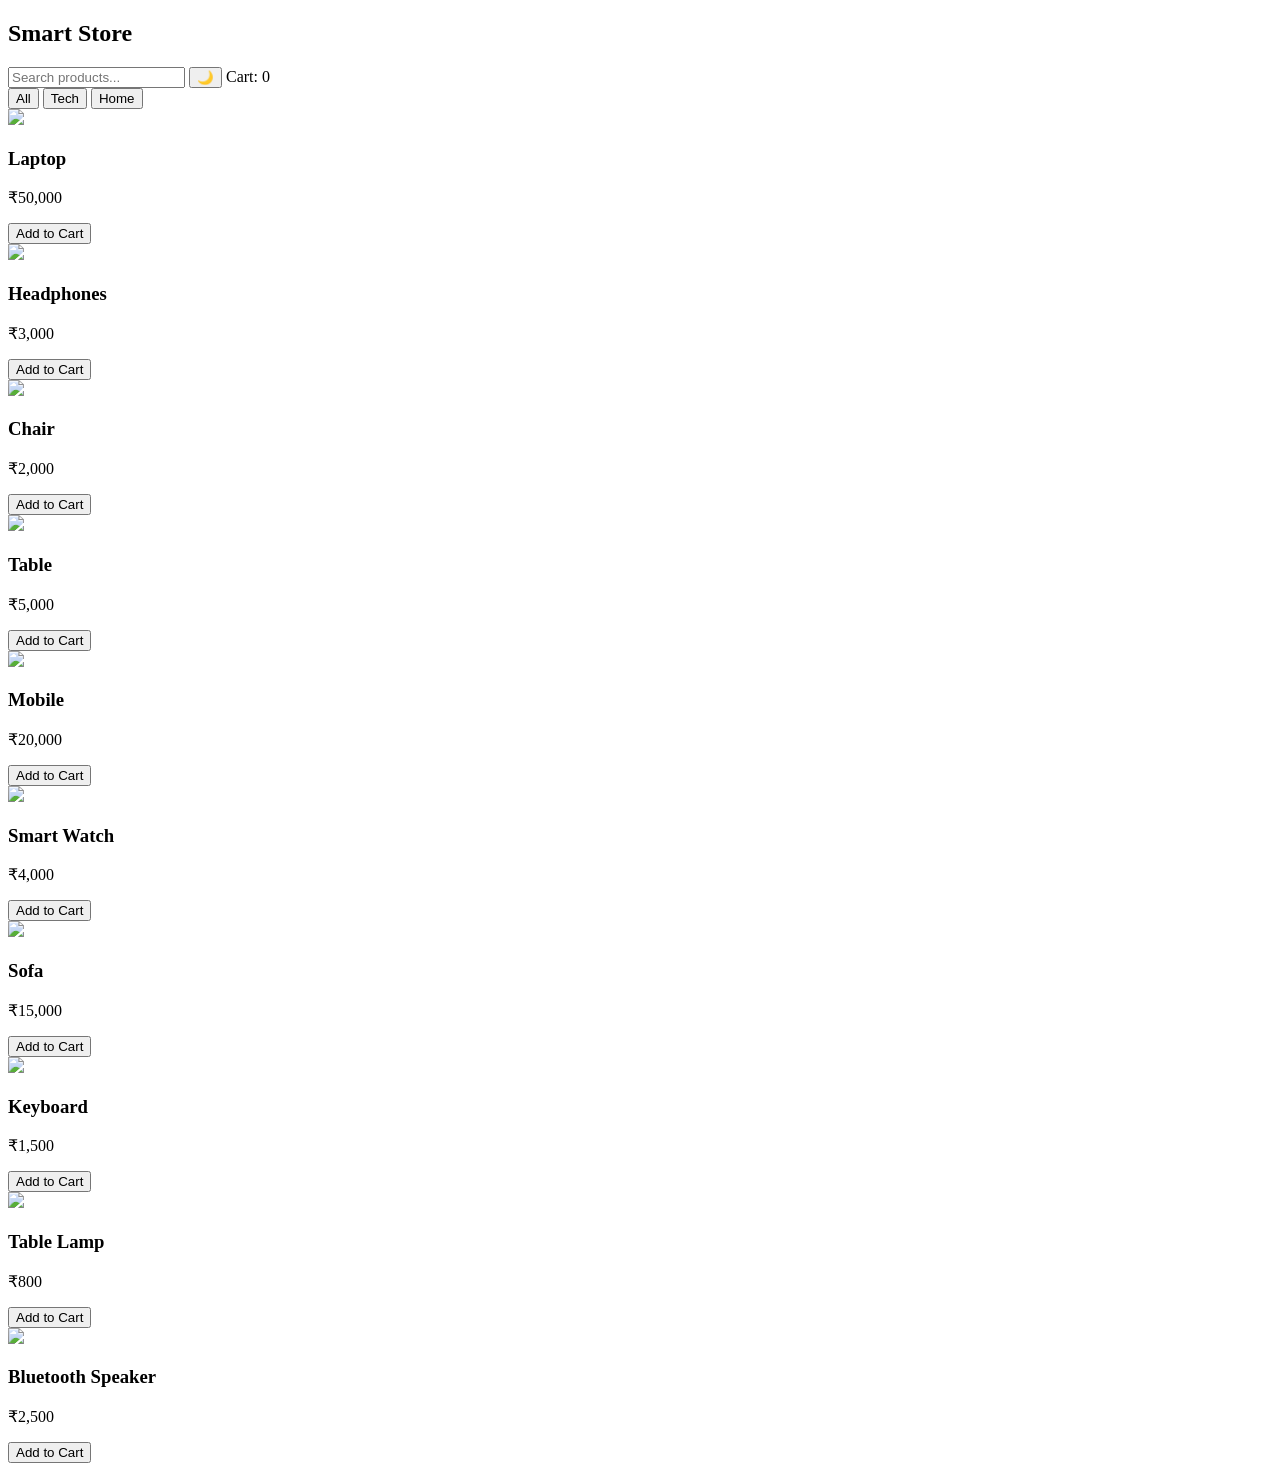
==== task1-smart-product-dashboard/index.html @ e1370e6c "Create index.html" ====
<!DOCTYPE html>
<html lang="en">
    <head>
        <meta charset="UTF-8">
        <meta name="viewport" content="width=device-width, initial-scale=1.0">
        <title>Smart Store</title><link rel="stylesheet" href="style1.css">
        <script src="script1.js"></script>
    </head>
    <body>
        <header>
            <h2>Smart Store</h2>
            <div class="controls">
                <input type="text" id="search" placeholder="Search products...">
                <button onclick="toggleMode()">🌙</button>
                Cart: <span id="cart">0</span>
            </div>
        </header>
        <div class="filter">
            <button onclick="filterItems('all')">All</button>
            <button onclick="filterItems('tech')">Tech</button>
            <button onclick="filterItems('home')">Home</button>
        </div>
        <div class="products">
            <!-- PRODUCTS -->
             <div class="card" data-name="laptop" data-category="tech">
                <img src="../public/images/laptop.jpg">
                <h3>Laptop</h3>
                <p>₹50,000</p>
                <button onclick="addCart('Laptop')">Add to Cart</button>
            </div>
            <div class="card" data-name="headphones" data-category="tech">
                <img src="../public/images/headphones.png">
                <h3>Headphones</h3>
                <p>₹3,000</p>
                <button onclick="addCart('Headphones')">Add to Cart</button>
            </div>
            <div class="card" data-name="chair" data-category="home">
                <img src="../public/images/chair.jpg">
                <h3>Chair</h3>
                <p>₹2,000</p>
                <button onclick="addCart('Chair')">Add to Cart</button>
            </div>
            <div class="card" data-name="table" data-category="home">
                <img src="../public/images/table.jpg">
                <h3>Table</h3>
                <p>₹5,000</p>
                <button onclick="addCart('Table')">Add to Cart</button>
            </div>
            <div class="card" data-name="mobile" data-category="tech">
                <img src="../public/images/iphone.png">
                <h3>Mobile</h3>
                <p>₹20,000</p>
                <button onclick="addCart('Mobile')">Add to Cart</button>
            </div>
            <div class="card" data-name="watch" data-category="tech">
                <img src="../public/images/watch.jpg">
                <h3>Smart Watch</h3>
                <p>₹4,000</p>
                <button onclick="addCart('Watch')">Add to Cart</button>
            </div>
            <div class="card" data-name="sofa" data-category="home">
                <img src="../public/images/sofa.jpg">
                <h3>Sofa</h3>
                <p>₹15,000</p>
                <button onclick="addCart('Sofa')">Add to Cart</button>
            </div>

            <div class="card" data-name="keyboard" data-category="tech">
                <img src="../public/images/keyboard.jpg">
                <h3>Keyboard</h3>
                <p>₹1,500</p>
                <button onclick="addCart('Keyboard')">Add to Cart</button>
            </div>
            <div class="card" data-name="lamp" data-category="home">
                <img src="../public/images/table light.jpg">
                <h3>Table Lamp</h3>
                <p>₹800</p>
                <button onclick="addCart('Lamp')">Add to Cart</button>
            </div>
            <div class="card" data-name="speaker" data-category="tech">
                <img src="../public/images/speakers.jpg">
                <h3>Bluetooth Speaker</h3>
                <p>₹2,500</p>
                <button onclick="addCart('Speaker')">Add to Cart</button>
            </div>
        </div>
    </body>
</html>
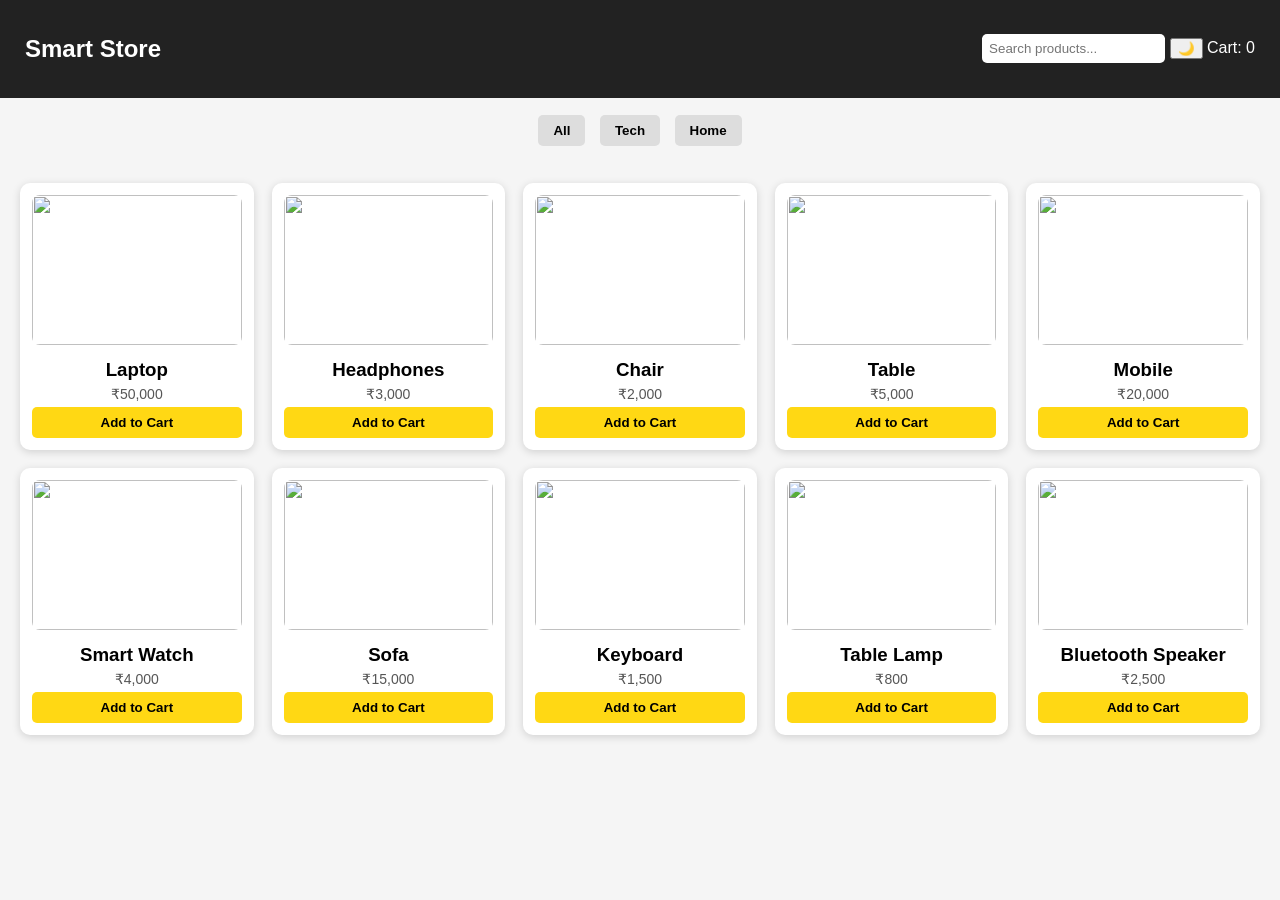
==== commit 7d3dcc36: "Update index.html" ====
--- a/task1-smart-product-dashboard/index.html
+++ b/task1-smart-product-dashboard/index.html
@@ -3,8 +3,8 @@
     <head>
         <meta charset="UTF-8">
         <meta name="viewport" content="width=device-width, initial-scale=1.0">
-        <title>Smart Store</title><link rel="stylesheet" href="style1.css">
-        <script src="script1.js"></script>
+        <title>Smart Store</title><link rel="stylesheet" href="style.css">
+        <script src="script.js"></script>
     </head>
     <body>
         <header>
--- a/task1-smart-product-dashboard/style.css
+++ b/task1-smart-product-dashboard/style.css
@@ -0,0 +1,111 @@
+body {
+    margin: 0;
+    font-family: Arial;
+    background: #f5f5f5;
+    transition: 0.3s;
+}
+
+/* HEADER */
+header {
+    display: flex;
+    justify-content: space-between;
+    align-items: center;
+    padding: 15px 25px;
+    background: #222;
+    color: white;
+}
+
+.controls input {
+    padding: 7px;
+    border-radius: 5px;
+    border: none;
+    outline: none;
+}
+
+/* FILTER */
+.filter {
+    text-align: center;
+    padding: 12px;
+}
+
+.filter button {
+    margin: 5px;
+    padding: 8px 15px;
+    border: none;
+    background: #ddd;
+    border-radius: 5px;
+    cursor: pointer;
+    font-weight: bold;
+}
+
+.filter button:hover {
+    background: #bbb;
+}
+
+/* PRODUCTS */
+.products {
+    display: grid;
+    grid-template-columns: repeat(auto-fit, minmax(220px, 1fr));
+    gap: 18px;
+    padding: 20px;
+}
+
+.card {
+    background: white;
+    padding: 12px;
+    border-radius: 10px;
+    text-align: center;
+    transition: 0.3s;
+    box-shadow: 0 2px 8px rgba(0,0,0,0.15);
+}
+
+.card:hover {
+    transform: scale(1.05);
+}
+
+.card img {
+    width: 100%;
+    height: 150px;
+    object-fit: cover;
+    border-radius: 8px;
+}
+
+.card h3 {
+    margin: 10px 0 5px;
+}
+
+.card p {
+    margin: 5px 0;
+    font-size: 14px;
+    color: #555;
+}
+
+/* BUTTON */
+.card button {
+    background: #ffd814;
+    border: none;
+    padding: 8px;
+    width: 100%;
+    border-radius: 5px;
+    font-weight: bold;
+    cursor: pointer;
+}
+
+.card button:hover {
+    background: #f7ca00;
+}
+
+/* DARK MODE */
+.dark {
+    background: #121212;
+    color: white;
+}
+
+.dark .card {
+    background: #1e1e1e;
+}
+
+.dark .filter button {
+    background: #333;
+    color: white;
+}
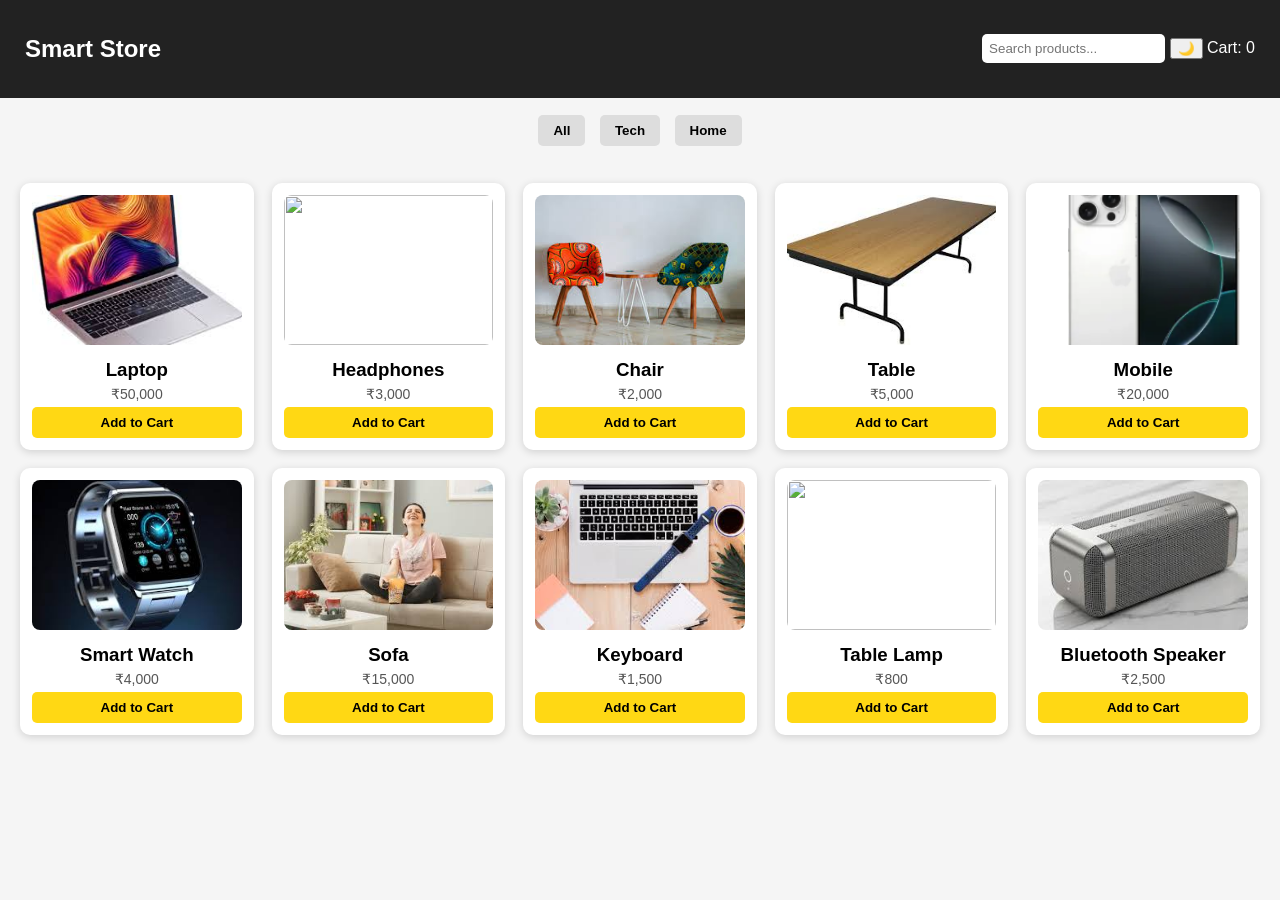
==== commit 32e85892: "Update index.html" ====
--- a/task1-smart-product-dashboard/index.html
+++ b/task1-smart-product-dashboard/index.html
@@ -4,7 +4,6 @@
         <meta charset="UTF-8">
         <meta name="viewport" content="width=device-width, initial-scale=1.0">
         <title>Smart Store</title><link rel="stylesheet" href="style.css">
-        <script src="script.js"></script>
     </head>
     <body>
         <header>
@@ -23,66 +22,67 @@
         <div class="products">
             <!-- PRODUCTS -->
              <div class="card" data-name="laptop" data-category="tech">
-                <img src="../public/images/laptop.jpg">
+                <img src="laptop.jpg">
                 <h3>Laptop</h3>
                 <p>₹50,000</p>
                 <button onclick="addCart('Laptop')">Add to Cart</button>
             </div>
             <div class="card" data-name="headphones" data-category="tech">
-                <img src="../public/images/headphones.png">
+                <img src="headphones.png">
                 <h3>Headphones</h3>
                 <p>₹3,000</p>
                 <button onclick="addCart('Headphones')">Add to Cart</button>
             </div>
             <div class="card" data-name="chair" data-category="home">
-                <img src="../public/images/chair.jpg">
+                <img src="chair.jpg">
                 <h3>Chair</h3>
                 <p>₹2,000</p>
                 <button onclick="addCart('Chair')">Add to Cart</button>
             </div>
             <div class="card" data-name="table" data-category="home">
-                <img src="../public/images/table.jpg">
+                <img src="table.jpg">
                 <h3>Table</h3>
                 <p>₹5,000</p>
                 <button onclick="addCart('Table')">Add to Cart</button>
             </div>
             <div class="card" data-name="mobile" data-category="tech">
-                <img src="../public/images/iphone.png">
+                <img src="iphone.png">
                 <h3>Mobile</h3>
                 <p>₹20,000</p>
                 <button onclick="addCart('Mobile')">Add to Cart</button>
             </div>
             <div class="card" data-name="watch" data-category="tech">
-                <img src="../public/images/watch.jpg">
+                <img src="watch.jpg">
                 <h3>Smart Watch</h3>
                 <p>₹4,000</p>
                 <button onclick="addCart('Watch')">Add to Cart</button>
             </div>
             <div class="card" data-name="sofa" data-category="home">
-                <img src="../public/images/sofa.jpg">
+                <img src="sofa.jpg">
                 <h3>Sofa</h3>
                 <p>₹15,000</p>
                 <button onclick="addCart('Sofa')">Add to Cart</button>
             </div>
 
             <div class="card" data-name="keyboard" data-category="tech">
-                <img src="../public/images/keyboard.jpg">
+                <img src="keyboard.jpg">
                 <h3>Keyboard</h3>
                 <p>₹1,500</p>
                 <button onclick="addCart('Keyboard')">Add to Cart</button>
             </div>
             <div class="card" data-name="lamp" data-category="home">
-                <img src="../public/images/table light.jpg">
+                <img src="table-light.jpg">
                 <h3>Table Lamp</h3>
                 <p>₹800</p>
                 <button onclick="addCart('Lamp')">Add to Cart</button>
             </div>
             <div class="card" data-name="speaker" data-category="tech">
-                <img src="../public/images/speakers.jpg">
+                <img src="speakers.jpg">
                 <h3>Bluetooth Speaker</h3>
                 <p>₹2,500</p>
                 <button onclick="addCart('Speaker')">Add to Cart</button>
             </div>
         </div>
+        <script src="script.js"></script>
     </body>
 </html>
